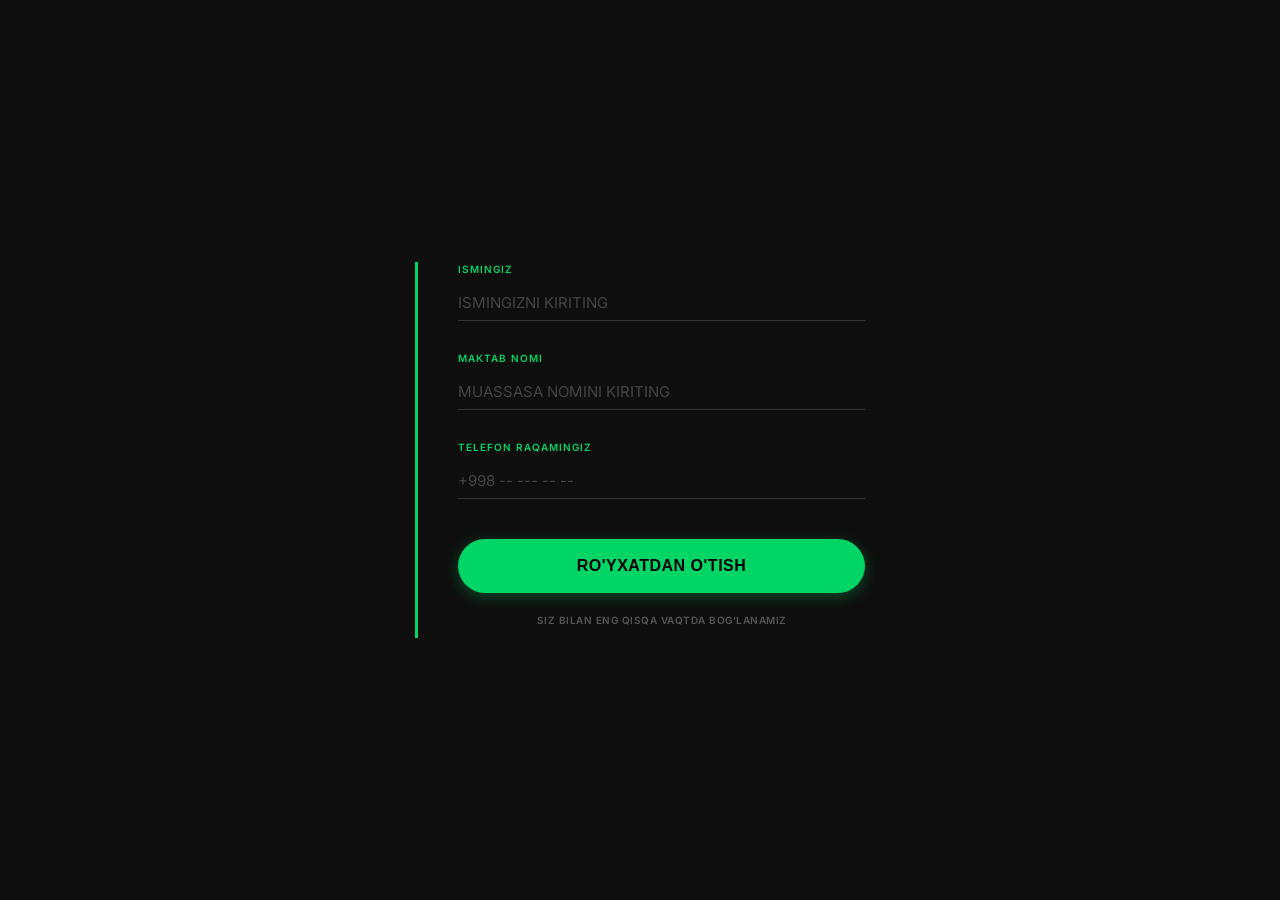
==== register.html @ 27b8dc87 "Add files via upload" ====
<!DOCTYPE html>
<html lang="uz">

<head>
    <meta charset="UTF-8">
    <meta name="viewport" content="width=device-width, initial-scale=1.0">
    <title>Ro'yxatdan O'tish | 90 kun</title>
    <!-- Google Fonts ishlatamiz, zamonaviy va toza ko'rinish uchun -->
    <link rel="preconnect" href="https://fonts.googleapis.com">
    <link rel="preconnect" href="https://fonts.gstatic.com" crossorigin>
    <link href="https://fonts.googleapis.com/css2?family=Inter:wght@400;600;800&family=Oswald:wght@600;700&display=swap"
        rel="stylesheet">
    <link rel="stylesheet" href="style.css">
</head>

<body>
    <div class="container register-page">
        <!-- O'ng tomondagi ro'yxatdan o'tish formasi endi asosiy element -->
        <main class="form-wrapper">
            <form action="#" method="POST" id="registration-form">

                <div class="form-group">
                    <label for="name">ISMINGIZ</label>
                    <input type="text" id="name" name="Ism" placeholder="ISMINGIZNI KIRITING" required>
                </div>

                <div class="form-group">
                    <label for="school">MAKTAB NOMI</label>
                    <input type="text" id="school" name="Maktab" placeholder="MUASSASA NOMINI KIRITING" required>
                </div>

                <div class="form-group">
                    <label for="phone">TELEFON RAQAMINGIZ</label>
                    <!-- Type tel ishlatildi mobil qurilmalarda raqam klaviaturasi chiqishi uchun -->
                    <input type="tel" id="phone" name="Telefon" placeholder="+998 -- --- -- --" required>
                </div>

                <div class="form-cta-wrapper">
                    <!-- submit button o'rniga hozirgi holatda oddiy tugma ko'rinishi -->
                    <button type="submit" id="submit-btn" class="btn-primary">RO'YXATDAN O'TISH</button>
                    <p class="form-footer-text">SIZ BILAN ENG QISQA VAQTDA BOG'LANAMIZ</p>
                    <span id="msg"
                        style="display: block; text-align: center; margin-top: 10px; font-size: 14px; font-weight: 600;"></span>
                </div>

            </form>
        </main>
    </div>

    <script>
        const scriptURL = 'https://script.google.com/macros/s/AKfycbwv5OLIm6uqeL0hZIkCp5SYMbvYJZAoffLkLJJOlVFHsgvWkia00VUtVV7tryAbdTyUbA/exec';
        const fileForm = document.getElementById('registration-form');
        const msg = document.getElementById('msg');
        const btn = document.getElementById('submit-btn');

        fileForm.addEventListener('submit', e => {
            e.preventDefault();
            const originalBtnText = btn.innerText;
            btn.innerText = "YUBORILMOQDA...";
            btn.style.opacity = "0.7";
            btn.style.cursor = "not-allowed";
            btn.disabled = true;

            fetch(scriptURL, {
                method: 'POST',
                body: new FormData(fileForm)
            })
                .then(response => {
                    msg.innerText = "Ma'lumotlaringiz muvaffaqiyatli jo'natildi!";
                    msg.style.color = "#01A750"; // Yashil rang - success
                    btn.innerText = originalBtnText;
                    btn.style.opacity = "1";
                    btn.style.cursor = "pointer";
                    btn.disabled = false;
                    setTimeout(function () {
                        msg.innerText = "";
                    }, 5000);
                    fileForm.reset();
                })
                .catch(error => {
                    console.error('Xatolik!', error.message);
                    msg.innerText = "Xatolik yuz berdi. Qayta urinib ko'ring.";
                    msg.style.color = "red"; // Qizil rang - error
                    btn.innerText = originalBtnText;
                    btn.style.opacity = "1";
                    btn.style.cursor = "pointer";
                    btn.disabled = false;
                });
        });
    </script>
</body>

</html>
---- style.css ----
/* Asosiy sozlamalar (Reset va o'zgaruvchilar) */
:root {
    --bg-color: #0E0E0E; /* To'q fon */
    --accent-color: #00D566; /* Yashil tugma va urg'ular */
    --text-primary: #FFFFFF;
    --text-secondary: #A3A3A3;
    --input-border: #333333;
    --font-heading: 'Oswald', 'Inter', sans-serif;
    --font-body: 'Inter', sans-serif;
}

* {
    margin: 0;
    padding: 0;
    box-sizing: border-box;
}

body {
    background-color: var(--bg-color);
    color: var(--text-primary);
    font-family: var(--font-body);
    line-height: 1.5;
    min-height: 100vh;
    display: flex;
    justify-content: center;
    align-items: center;
}

/* Konteyner va joylashuv */
.container {
    width: 100%;
    max-width: 1200px;
    padding: 40px 20px;
    margin: 0 auto;
}

.content-wrapper {
    display: flex;
    flex-direction: column;
    gap: 40px;
    max-width: 800px;
    margin: 0 auto;
}

/* Bosh sahifa (Typography) */
.subtitle {
    color: var(--accent-color);
    font-size: 11px;
    font-weight: 600;
    letter-spacing: 1.5px;
    text-transform: uppercase;
    margin-bottom: 12px;
}

.main-headline {
    font-family: var(--font-heading);
    font-size: clamp(32px, 5vw, 64px); /* Ekran o'lchamiga qarab mukammal moslashadi */
    line-height: 1.05;
    text-transform: uppercase;
    letter-spacing: -1px;
    font-weight: 700;
    margin-bottom: 24px;
    color: #F1F0EC; /* Skrinshotdagi sal sarg'ish-och rangga mos */
}

/* Tag sarlavha va yashil chiziq */
.subheadline-wrapper {
    display: flex;
    gap: 16px;
    align-items: stretch;
}

.vertical-line {
    width: 4px;
    background-color: var(--accent-color);
    border-radius: 2px;
}

.subheadline {
    color: #C0C0C0;
    font-size: clamp(16px, 2vw, 22px);
    font-weight: 400;
    max-width: 500px;
}

/* Video bo'limi */
.video-section {
    width: 100%;
    margin-top: 10px;
}

.video-container {
    position: relative;
    padding-bottom: 56.25%; /* 16:9 ratio */
    height: 0;
    overflow: hidden;
    border-radius: 12px;
    box-shadow: 0 20px 40px rgba(0,0,0,0.5);
    background-color: #000;
}

.video-container iframe {
    position: absolute;
    top: 0;
    left: 0;
    width: 100%;
    height: 100%;
}

/* Tugmalar va CTA (Yashirin bo'lim) */
.cta-section {
    display: flex;
    flex-direction: column;
    align-items: center;
    gap: 16px;
    margin-top: 20px;
    opacity: 1;
    transition: opacity 1s ease-in-out, transform 1s ease-in-out;
    transform: translateY(0);
}

.cta-section.hidden {
    opacity: 0;
    transform: translateY(20px);
    pointer-events: none;
    visibility: hidden; /* Click bo'lmasligi uchun */
    height: 0;
    margin: 0;
}

.btn-primary {
    display: inline-block;
    background-color: var(--accent-color);
    color: #000000;
    text-decoration: none;
    font-weight: 700;
    font-size: 16px;
    padding: 18px 40px;
    border-radius: 30px; /* Pill shakli */
    text-transform: uppercase;
    letter-spacing: 0.5px;
    box-shadow: 0 4px 15px rgba(0, 213, 102, 0.3);
    transition: all 0.3s ease;
    width: 100%;
    max-width: 320px;
    text-align: center;
}

.btn-primary:hover {
    transform: translateY(-2px);
    box-shadow: 0 6px 20px rgba(0, 213, 102, 0.5);
    background-color: #00e86f;
}

.contact-number {
    font-size: 14px;
    color: var(--text-secondary);
    text-align: center;
    line-height: 1.4;
}

.contact-number strong {
    color: var(--text-primary);
    font-size: 18px;
    letter-spacing: 0.5px;
}

/* =========================================
   Ro'yxatdan o'tish (Register) formasi
========================================= */

.register-page {
    /* Skrinshot layouti uchun bitta o'rtaga joylashgan ustun */
    display: flex;
    justify-content: center;
}

.form-wrapper {
    width: 100%;
    max-width: 450px;
    border-left: 3px solid var(--accent-color);
    padding-left: 40px;
}

.form-group {
    margin-bottom: 30px;
}

.form-group label {
    display: block;
    color: var(--accent-color);
    font-size: 10px;
    font-weight: 600;
    text-transform: uppercase;
    letter-spacing: 1px;
    margin-bottom: 8px;
}

.form-group input {
    width: 100%;
    background: transparent;
    border: none;
    border-bottom: 1px solid var(--input-border);
    color: var(--text-primary);
    font-size: 15px;
    padding: 8px 0;
    font-family: var(--font-body);
}

.form-group input::placeholder {
    color: #444444; /* Qorong'uroq placeholder skrinshotga moslash uchun */
}

.form-group input:focus {
    outline: none;
    border-bottom-color: var(--text-primary);
}

.form-cta-wrapper {
    margin-top: 40px;
    text-align: center;
}

.form-cta-wrapper .btn-primary {
    width: 100%;
    max-width: none;
    border: none;
    cursor: pointer;
}

.form-footer-text {
    margin-top: 20px;
    color: #555555;
    font-size: 10px;
    font-weight: 600;
    text-transform: uppercase;
    letter-spacing: 0.5px;
}

/* Ekran kichrayganda (Mobile responsive) */
@media screen and (max-width: 768px) {
    .content-wrapper {
        gap: 30px;
    }
    
    .form-wrapper {
        border-left: none;
        padding-left: 0;
        border-top: 3px solid var(--accent-color);
        padding-top: 30px;
    }

    .main-headline {
        letter-spacing: 0;
    }
}
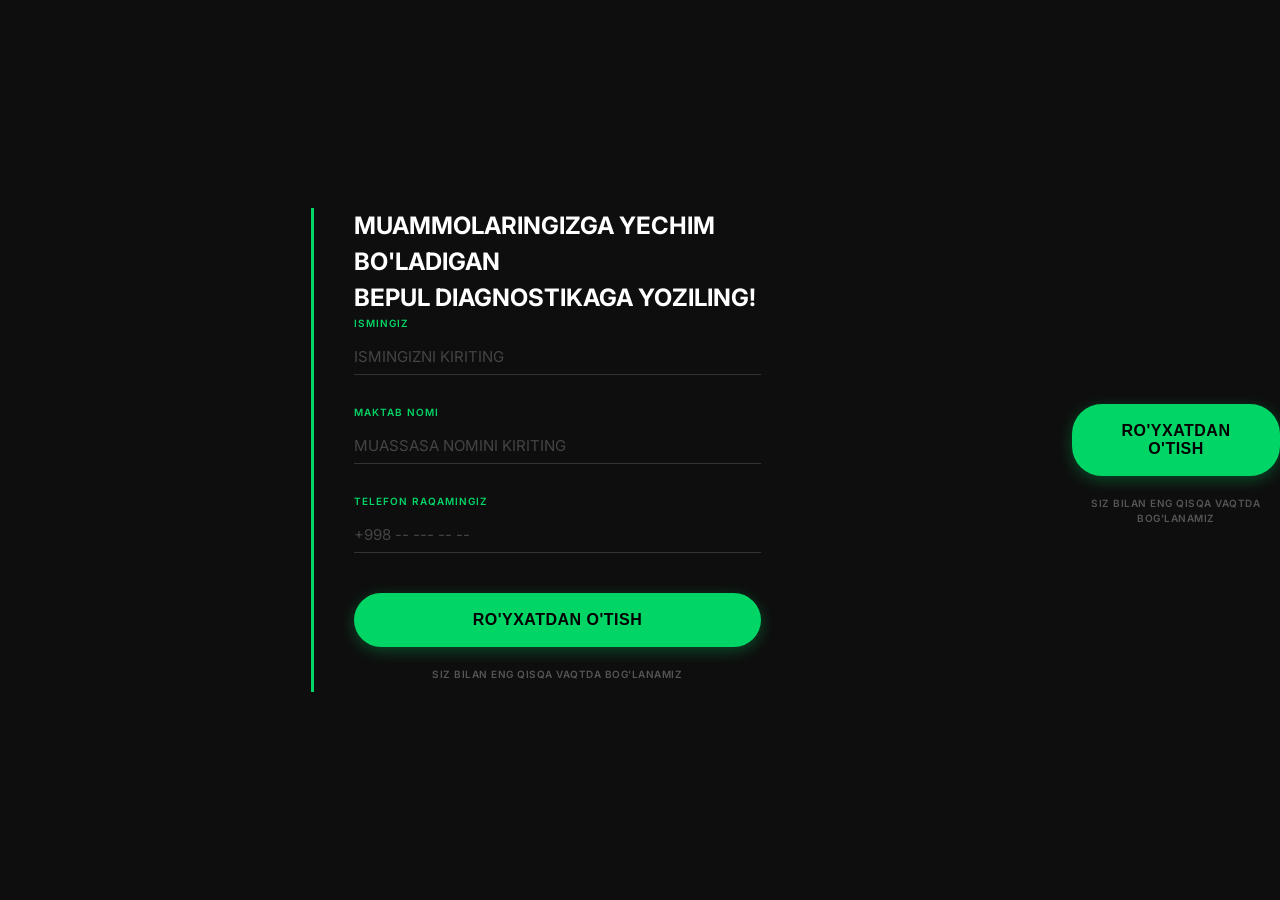
==== commit 9a36e939: "Update register.html" ====
--- a/register.html
+++ b/register.html
@@ -17,6 +17,8 @@
     <div class="container register-page">
         <!-- O'ng tomondagi ro'yxatdan o'tish formasi endi asosiy element -->
         <main class="form-wrapper">
+            <h2 class="form-headline">MUAMMOLARINGIZGA YECHIM BO'LADIGAN <br><span>BEPUL</span> DIAGNOSTIKAGA YOZILING!</h2>
+            
             <form action="#" method="POST" id="registration-form">
 
                 <div class="form-group">
@@ -90,4 +92,60 @@
     </script>
 </body>
 
-</html>+</html>
+                <div class="form-cta-wrapper">
+                    <!-- submit button o'rniga hozirgi holatda oddiy tugma ko'rinishi -->
+                    <button type="submit" id="submit-btn" class="btn-primary">RO'YXATDAN O'TISH</button>
+                    <p class="form-footer-text">SIZ BILAN ENG QISQA VAQTDA BOG'LANAMIZ</p>
+                    <span id="msg"
+                        style="display: block; text-align: center; margin-top: 10px; font-size: 14px; font-weight: 600;"></span>
+                </div>
+
+            </form>
+        </main>
+    </div>
+
+    <script>
+        const scriptURL = 'https://script.google.com/macros/s/AKfycbwv5OLIm6uqeL0hZIkCp5SYMbvYJZAoffLkLJJOlVFHsgvWkia00VUtVV7tryAbdTyUbA/exec';
+        const fileForm = document.getElementById('registration-form');
+        const msg = document.getElementById('msg');
+        const btn = document.getElementById('submit-btn');
+
+        fileForm.addEventListener('submit', e => {
+            e.preventDefault();
+            const originalBtnText = btn.innerText;
+            btn.innerText = "YUBORILMOQDA...";
+            btn.style.opacity = "0.7";
+            btn.style.cursor = "not-allowed";
+            btn.disabled = true;
+
+            fetch(scriptURL, {
+                method: 'POST',
+                body: new FormData(fileForm)
+            })
+                .then(response => {
+                    msg.innerText = "Ma'lumotlaringiz muvaffaqiyatli jo'natildi!";
+                    msg.style.color = "#01A750"; // Yashil rang - success
+                    btn.innerText = originalBtnText;
+                    btn.style.opacity = "1";
+                    btn.style.cursor = "pointer";
+                    btn.disabled = false;
+                    setTimeout(function () {
+                        msg.innerText = "";
+                    }, 5000);
+                    fileForm.reset();
+                })
+                .catch(error => {
+                    console.error('Xatolik!', error.message);
+                    msg.innerText = "Xatolik yuz berdi. Qayta urinib ko'ring.";
+                    msg.style.color = "red"; // Qizil rang - error
+                    btn.innerText = originalBtnText;
+                    btn.style.opacity = "1";
+                    btn.style.cursor = "pointer";
+                    btn.disabled = false;
+                });
+        });
+    </script>
+</body>
+
+</html>
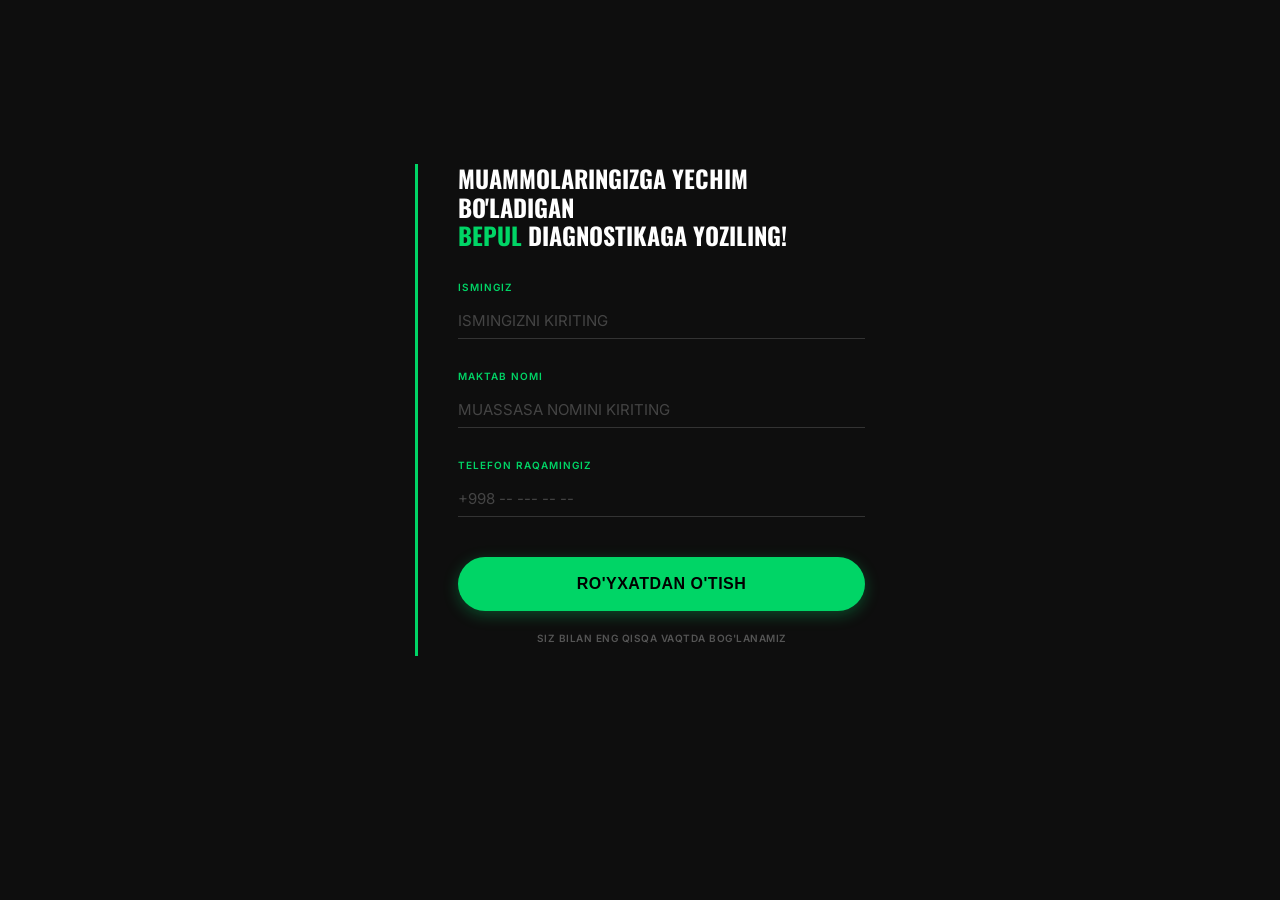
==== commit 178fd21d: "Add files via upload" ====
--- a/register.html
+++ b/register.html
@@ -15,7 +15,7 @@
 
 <body>
     <div class="container register-page">
-        <!-- O'ng tomondagi ro'yxatdan o'tish formasi endi asosiy element -->
+        <!-- Ro'yxatdan o'tish formasi -->
         <main class="form-wrapper">
             <h2 class="form-headline">MUAMMOLARINGIZGA YECHIM BO'LADIGAN <br><span>BEPUL</span> DIAGNOSTIKAGA YOZILING!</h2>
             
@@ -33,16 +33,13 @@
 
                 <div class="form-group">
                     <label for="phone">TELEFON RAQAMINGIZ</label>
-                    <!-- Type tel ishlatildi mobil qurilmalarda raqam klaviaturasi chiqishi uchun -->
                     <input type="tel" id="phone" name="Telefon" placeholder="+998 -- --- -- --" required>
                 </div>
 
                 <div class="form-cta-wrapper">
-                    <!-- submit button o'rniga hozirgi holatda oddiy tugma ko'rinishi -->
                     <button type="submit" id="submit-btn" class="btn-primary">RO'YXATDAN O'TISH</button>
                     <p class="form-footer-text">SIZ BILAN ENG QISQA VAQTDA BOG'LANAMIZ</p>
-                    <span id="msg"
-                        style="display: block; text-align: center; margin-top: 10px; font-size: 14px; font-weight: 600;"></span>
+                    <span id="msg" style="display: block; text-align: center; margin-top: 10px; font-size: 14px; font-weight: 600;"></span>
                 </div>
 
             </form>
@@ -69,7 +66,7 @@
             })
                 .then(response => {
                     msg.innerText = "Ma'lumotlaringiz muvaffaqiyatli jo'natildi!";
-                    msg.style.color = "#01A750"; // Yashil rang - success
+                    msg.style.color = "#01A750"; 
                     btn.innerText = originalBtnText;
                     btn.style.opacity = "1";
                     btn.style.cursor = "pointer";
@@ -82,7 +79,7 @@
                 .catch(error => {
                     console.error('Xatolik!', error.message);
                     msg.innerText = "Xatolik yuz berdi. Qayta urinib ko'ring.";
-                    msg.style.color = "red"; // Qizil rang - error
+                    msg.style.color = "red"; 
                     btn.innerText = originalBtnText;
                     btn.style.opacity = "1";
                     btn.style.cursor = "pointer";
@@ -92,60 +89,4 @@
     </script>
 </body>
 
-</html>
-                <div class="form-cta-wrapper">
-                    <!-- submit button o'rniga hozirgi holatda oddiy tugma ko'rinishi -->
-                    <button type="submit" id="submit-btn" class="btn-primary">RO'YXATDAN O'TISH</button>
-                    <p class="form-footer-text">SIZ BILAN ENG QISQA VAQTDA BOG'LANAMIZ</p>
-                    <span id="msg"
-                        style="display: block; text-align: center; margin-top: 10px; font-size: 14px; font-weight: 600;"></span>
-                </div>
-
-            </form>
-        </main>
-    </div>
-
-    <script>
-        const scriptURL = 'https://script.google.com/macros/s/AKfycbwv5OLIm6uqeL0hZIkCp5SYMbvYJZAoffLkLJJOlVFHsgvWkia00VUtVV7tryAbdTyUbA/exec';
-        const fileForm = document.getElementById('registration-form');
-        const msg = document.getElementById('msg');
-        const btn = document.getElementById('submit-btn');
-
-        fileForm.addEventListener('submit', e => {
-            e.preventDefault();
-            const originalBtnText = btn.innerText;
-            btn.innerText = "YUBORILMOQDA...";
-            btn.style.opacity = "0.7";
-            btn.style.cursor = "not-allowed";
-            btn.disabled = true;
-
-            fetch(scriptURL, {
-                method: 'POST',
-                body: new FormData(fileForm)
-            })
-                .then(response => {
-                    msg.innerText = "Ma'lumotlaringiz muvaffaqiyatli jo'natildi!";
-                    msg.style.color = "#01A750"; // Yashil rang - success
-                    btn.innerText = originalBtnText;
-                    btn.style.opacity = "1";
-                    btn.style.cursor = "pointer";
-                    btn.disabled = false;
-                    setTimeout(function () {
-                        msg.innerText = "";
-                    }, 5000);
-                    fileForm.reset();
-                })
-                .catch(error => {
-                    console.error('Xatolik!', error.message);
-                    msg.innerText = "Xatolik yuz berdi. Qayta urinib ko'ring.";
-                    msg.style.color = "red"; // Qizil rang - error
-                    btn.innerText = originalBtnText;
-                    btn.style.opacity = "1";
-                    btn.style.cursor = "pointer";
-                    btn.disabled = false;
-                });
-        });
-    </script>
-</body>
-
-</html>
+</html>
--- a/style.css
+++ b/style.css
@@ -21,9 +21,7 @@
     font-family: var(--font-body);
     line-height: 1.5;
     min-height: 100vh;
-    display: flex;
-    justify-content: center;
-    align-items: center;
+    margin: 0;
 }
 
 /* Konteyner va joylashuv */
@@ -37,6 +35,8 @@
 .content-wrapper {
     display: flex;
     flex-direction: column;
+    justify-content: center;
+    min-height: calc(100vh - 80px); /* Paddingni hisobga olgan holda o'rtada turishi uchun */
     gap: 40px;
     max-width: 800px;
     margin: 0 auto;
@@ -170,9 +170,10 @@
 ========================================= */
 
 .register-page {
-    /* Skrinshot layouti uchun bitta o'rtaga joylashgan ustun */
     display: flex;
     justify-content: center;
+    align-items: center;
+    min-height: calc(100vh - 80px);
 }
 
 .form-wrapper {
@@ -180,6 +181,19 @@
     max-width: 450px;
     border-left: 3px solid var(--accent-color);
     padding-left: 40px;
+}
+
+.form-headline {
+    font-family: var(--font-heading);
+    font-size: 24px;
+    line-height: 1.2;
+    margin-bottom: 30px;
+    text-transform: uppercase;
+    color: var(--text-primary);
+}
+
+.form-headline span {
+    color: var(--accent-color);
 }
 
 .form-group {
